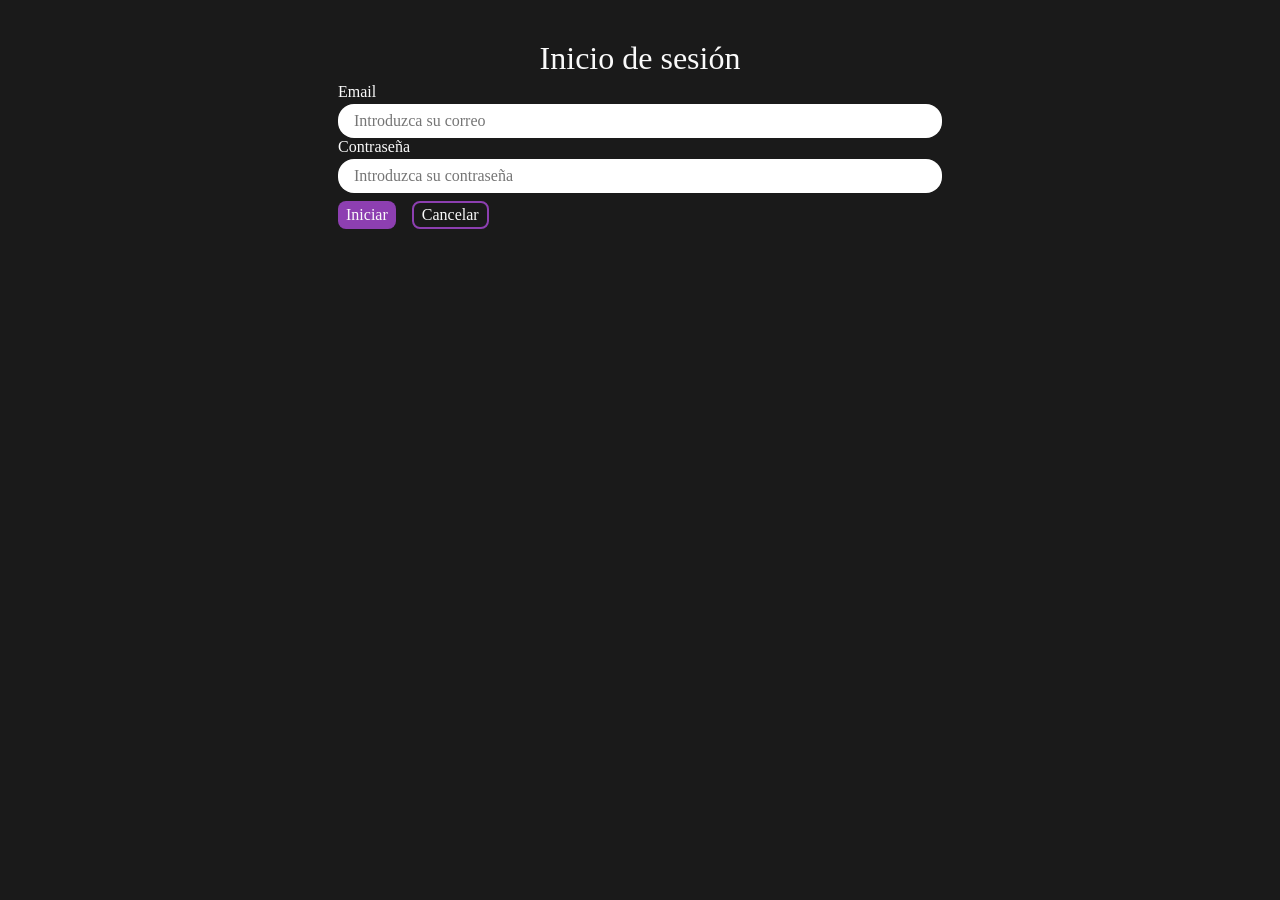
==== iniciar-sesion.html @ 15f7e27f "formulario y registro" ====
<!DOCTYPE html>
<html lang="en">
<head>
    <meta charset="UTF-8">
    <title>Nébula - Iniciar sesión</title>
    <link rel="stylesheet" href="styles/styles.css">
</head>
    <body>
        <main>

            <form action="/autenticacion" method="post" >

                <fieldset>

                    <legend>Inicio de sesión</legend>
                <div>
                    <label for="txt-email">Email</label>
                    <input type="email" name="correo" id="txt-email" required placeholder="Introduzca su correo">
                </div>

                <div>
                    <label for="txt-password">Contraseña</label>
                    <input name="contrasenia" required type="password" id="txt-password" placeholder="Introduzca su contraseña">
                </div>

                <div class="options">
                    <button type="submit">Iniciar</button>
                    <button type="reset">Cancelar</button>
                </div>

                </fieldset>

            </form>

        </main>
    </body>
</html>
---- styles/styles.css ----
@import  url("./globals.css");
*{
    font-family: "Libre+Barcode", cursive;
    font-size: 16px;
    COLOR:#FAFAFA;
}

nav{
    display:flex;
    justify-content: space-evenly;
}

nav .logo{
    width: 8rem;
}

nav ul{
    display:flex;
    gap: 2rem;
    align-items:center;
    flex-direction: row-reverse;
    flex-wrap: wrap;
}
nav a{
    text-decoration: none;
    font-size: 1.3rem;
}

nav li{
    list-style: none;
}
header{
    position:relative;
    width:100%;
    height: max(40vh);
}

header img{
    width: 100%;
    height: 100%;
    object-fit: cover;
    z-index: 2;
}
html{
    background-color: #1a1a1a;
}
header h1{
    position: absolute;
    z-index: 1;
    top:calc(50% - 3.5rem);
    font-size: 3rem;
    width: 90%;
    left: 9rem;
}
.news{
    display: grid;
    grid-template-columns: 1fr 1fr;
    grid-auto-rows: 1fr 1fr;
    column-gap: 2rem;
    row-gap: 1rem;
}

body{
    display:grid;
}

form{
    display: grid;
    flex-direction: column;
    width: 50%;
    margin: auto;
    margin-top: 2rem;
    gap: 0.5rem;
}
form div{
    display:flex;
    flex-direction: column;
    gap: 0.2rem;
}
form div input[type='text'], [type="email"], [type="date"], [type="password"], [type="nickname"] {
    color: #1a1a1a;
    border-radius: 1rem;
    padding: 0.5rem 1rem;
    border-style: none;

}
.suscription-container{
    flex-direction: row;
}

.options{
    flex-direction: row;
    gap: 1rem;
}
.options button{
    background-color: var(--nav-links);
    padding:0.2rem 0.5rem;
    border-style:none;
    border-radius: 0.5rem;
    transition: all 0.5s;
    margin-top: .5rem;

}

.options button:hover{
    cursor: pointer;
    color: var(--bg-color-black);
    background-color: var(--links-color-dark);
}

.options button[type="reset"]{
    border-style:solid;
    border-color: var(--nav-links);
    border-width:2px;
    background-color: transparent;
}

h2{
    margin:auto;
}

fieldset{
    border: none;
}
legend{
    margin:auto;
    font-size: 2rem;
}
select{
    color: var(--bg-color-black)
}
select option{
    color: var(--bg-color-black)
}
textarea{
    color: var(--bg-color-black);
}
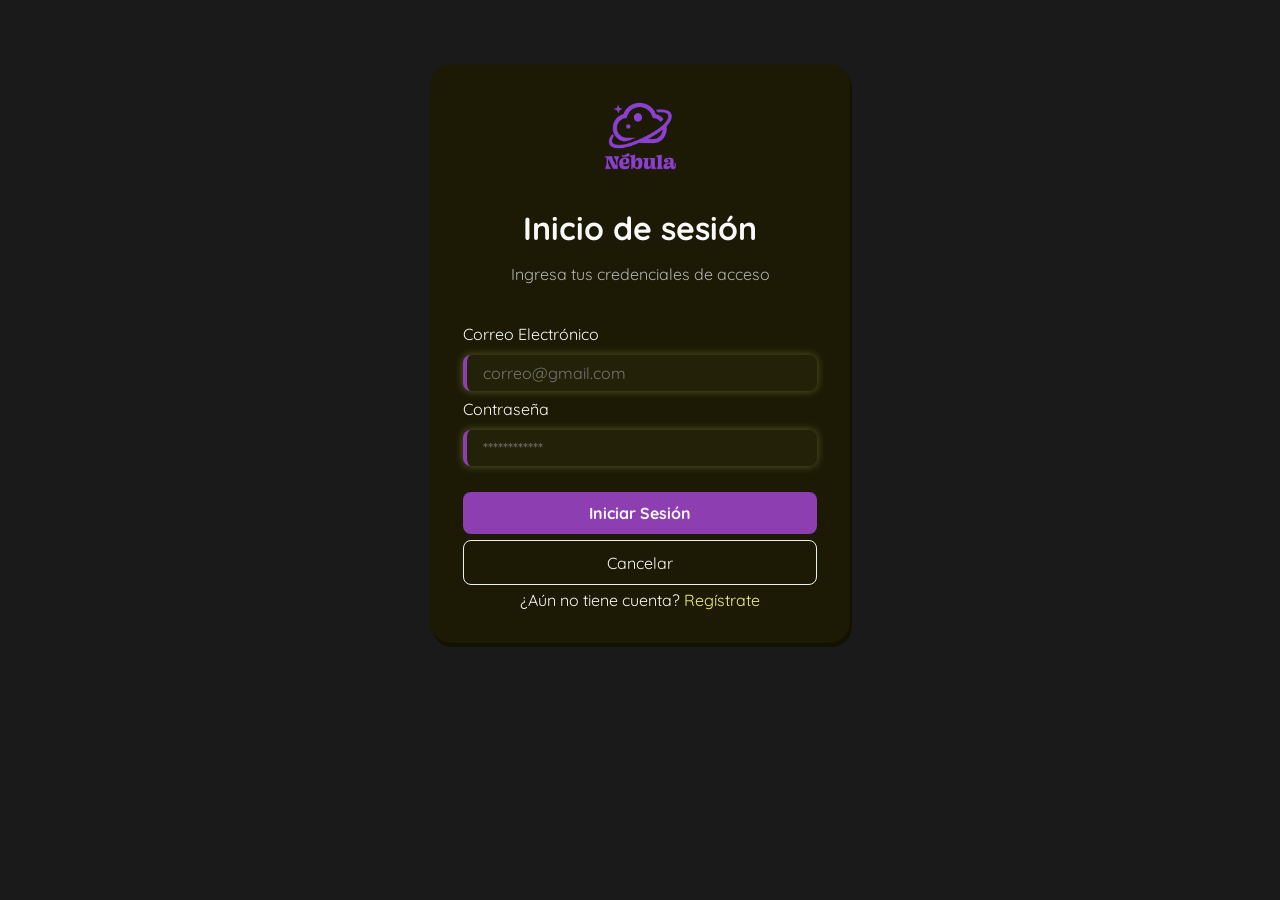
==== commit a00778c8: "ajustes de practica 7 css y grid" ====
--- a/iniciar-sesion.html
+++ b/iniciar-sesion.html
@@ -2,30 +2,32 @@
 <html lang="en">
 <head>
     <meta charset="UTF-8">
+    <meta name="viewport" content="width=device-width, initial-scale=1.0">
     <title>Nébula - Iniciar sesión</title>
     <link rel="stylesheet" href="styles/styles.css">
 </head>
     <body>
-        <main>
+        <main class="main-form">
 
             <form action="/autenticacion" method="post" >
-
+                <img src="./img/nebula-03.png" alt="logo nebula">
                 <fieldset>
-
                     <legend>Inicio de sesión</legend>
+                    <p>Ingresa tus credenciales de acceso</p>
                 <div>
-                    <label for="txt-email">Email</label>
-                    <input type="email" name="correo" id="txt-email" required placeholder="Introduzca su correo">
+                    <label for="txt-email">Correo Electrónico</label>
+                    <input type="email" name="correo" id="txt-email" required placeholder="correo@gmail.com">
                 </div>
 
                 <div>
                     <label for="txt-password">Contraseña</label>
-                    <input name="contrasenia" required type="password" id="txt-password" placeholder="Introduzca su contraseña">
+                    <input name="contrasenia" required type="password" id="txt-password" placeholder="************">
                 </div>
 
                 <div class="options">
-                    <button type="submit">Iniciar</button>
+                    <button type="submit"><span>Iniciar Sesión</span></button>
                     <button type="reset">Cancelar</button>
+                    <span>¿Aún no tiene cuenta? <a href="registro.html">Regístrate</a></span>
                 </div>
 
                 </fieldset>
--- a/styles/styles.css
+++ b/styles/styles.css
@@ -1,34 +1,69 @@
-@import  url("./globals.css");
+@import  url("globals.css");
+
 *{
-    font-family: "Libre+Barcode", cursive;
+    font-family: "Quicksand", sans-serif;
     font-size: 16px;
     COLOR:#FAFAFA;
 }
 
+/*
+========================================================
+               BLOQUE EXCLUSIVO DE NAV
+========================================================
+*/
 nav{
     display:flex;
-    justify-content: space-evenly;
-}
-
-nav .logo{
-    width: 8rem;
+    justify-content: space-between;
+    position:sticky;
+    top: 0;
+    z-index: 100;
+    align-items: center;
+    background-color: var(--bg-color-black);
+
+}
+nav .logo img{
+    width: 3.5rem;
+    padding-left: 1rem;
+}
+.menu-icon{
+    width: 2rem;
+    padding-right: 1rem;
 }
 
 nav ul{
-    display:flex;
-    gap: 2rem;
+    display:none;
+    position: absolute;
+    top:100%;
+    left: 0;
+    width: 100%;
+    background-color: var(--bg-color-black);
+    flex-direction: column;
     align-items:center;
-    flex-direction: row-reverse;
-    flex-wrap: wrap;
+    padding: 1rem;
+    gap: 1.5rem;
+
+}
+/*
+    al parecer esto es la magia porque cuando se marca como checado, se cambia el tipo de alineación
+    y se despliega para abajo, cuando se desmarca se muestra como normalmente
+*/
+#menu-toggle:checked ~ ul {
+    display: flex;
 }
 nav a{
     text-decoration: none;
-    font-size: 1.3rem;
+    font-size: 1rem;
 }
 
 nav li{
     list-style: none;
 }
+
+/*
+========================================================
+         BLOQUE EXCLUSIVO DE HEADER y DERIVADOS
+========================================================
+*/
 header{
     position:relative;
     width:100%;
@@ -39,99 +74,339 @@
     width: 100%;
     height: 100%;
     object-fit: cover;
-    z-index: 2;
-}
-html{
-    background-color: #1a1a1a;
-}
+    z-index: 1;
+    padding:0;
+}
+
 header h1{
     position: absolute;
     z-index: 1;
-    top:calc(50% - 3.5rem);
-    font-size: 3rem;
-    width: 90%;
-    left: 9rem;
-}
-.news{
-    display: grid;
-    grid-template-columns: 1fr 1fr;
-    grid-auto-rows: 1fr 1fr;
-    column-gap: 2rem;
-    row-gap: 1rem;
+    top:calc(50% - 2.5rem);
+    text-align: center;
+    font-size: 2rem;
+    width: 100%;
+}
+
+#tu-musica span{
+    color: var(--highlight);
+    font-size: inherit;
+    font-family: inherit;
+    text-shadow: 0px 0px 5px var(--highlight);
+}
+
+html{
+    background-color: #1a1a1a;
+}
+
+h2{
+    font-size: 2.5rem;
+    text-align: center;
+    color:var(--bg-color-black);
+    margin:auto;
 }
 
 body{
     display:grid;
-}
-
+    position: sticky;
+    grid-template-rows: auto 1fr auto;
+    min-height:100vh;
+}
+
+
+.suscription-container{
+    flex-direction: row;
+}
+/*
+========================================================
+         BLOQUE EXCLUSIVO DE BOTONES
+========================================================
+*/
+.options{
+    display: flex;
+    flex-direction: column;
+    padding-top: 1.5rem;
+    gap: .3rem;
+}
+.options button{
+    background-color: var(--nav-links);
+    padding:.7rem 0.5rem;
+    border-style: none;
+    border-radius: var(--radius);
+    transition: all 0.5s;
+    margin-top: .1rem;
+}
+.options button[type="reset"]{
+    border-style:solid;
+    border-color: var(--text-color-dark);
+    border-width:1px;
+    background-color: transparent;
+}
+.options button span{
+    font-weight: bold;
+}
+.options a{
+    color: var(--highlight);
+}
+.options span{
+    text-align: center;
+}
+.options button:hover{
+    cursor: pointer;
+    color: var(--bg-color-black);
+    background-color: var(--links-color-dark);
+}
+
+
+footer{
+    padding-top: 2rem;
+    text-align: center;
+}
+
+fieldset{
+    border: none;
+    width: 100%;
+    margin: 0 auto;
+}
+legend{
+    margin:auto;
+    font-size: 2rem;
+    padding-bottom: 1rem;
+    font-weight: bold;
+}
+select{
+    color: var(--bg-color-black)
+}
+select option{
+    color: var(--bg-color-black)
+}
+textarea{
+    color: var(--bg-color-black);
+}
+
+h3{
+    display: flex;
+}
+
+main {
+    width: 90%;
+    margin: auto;
+}
+
+/*
+========================================================
+               BLOQUE EXCLUSIVO DE NEW Y DERIVADOS
+========================================================
+*/
+#news{
+    display: grid;
+    grid-template-columns: repeat(auto-fit, minmax(280px, 1fr));
+    grid-gap: 1rem;
+    padding-top: 3rem;
+}
+.auth-card{
+    border-radius: 1rem;
+    background-color: var(--card-bg-dark);
+    box-shadow: 0px 4px 8px var(--bg-color-black);
+    transition: var(--animacion-base)
+}
+.auth-card img{
+    border-radius: 12px;
+    max-width: 100%;
+    aspect-ratio: 16 / 9;
+    object-fit: cover;
+}
+
+#news article .content{
+    padding: 1.5rem;
+    display:flex;
+    flex-direction: column;
+    justify-content: space-between;
+    flex-grow: 1;
+}
+#news article h3{
+    color: var(--highlight);
+    margin-bottom:0.8rem;
+    font-size: 1.25rem;
+}
+#news article p{
+    font-size: 0.9rem;
+    color: #cbd5e0;
+}
+.auth-card:hover{
+    transform: translateY(-5px);
+    transition: var(--animacion-hover);
+}
+input[type="submit"]{
+    background-color: var(--nav-links);
+    border-style: none;
+    border-radius: var(--radius);
+    padding:0.2rem 0.5rem;
+    width: clamp(3.2em,40%,27rem);
+    margin: auto;
+    margin-top: 1.5rem;
+}
+
+input[type="submit"]:disabled{
+    background-color: #a7a7a7a7;
+    color: #4e4a4a;
+    border-style: inset;
+}
+
+input[type="submit"]:disabled:hover{
+    cursor: not-allowed;
+}
+
+/*
+====================================
+    Apartado de inicio sesion
+====================================
+*/
+.main-form{
+    display: grid;
+    place-items: center;
+    min-height: 100vh;
+    position: relative;
+    padding: 2rem 0;
+}
 form{
-    display: grid;
+    display:flex;
     flex-direction: column;
-    width: 50%;
+    background-color: var(--card-bg-dark    );
+    border-radius: 1.3rem;
+    border: 1px solid var(--card-bg-dark);
+    padding: 2rem 2rem 2rem 2rem;
+    box-shadow: 2px 4px 0px var(--bg-color-black);
+    align-items: center;
+    width: clamp(280px, 90%, 420px);
     margin: auto;
     margin-top: 2rem;
     gap: 0.5rem;
 }
+
+form img{
+    width: 5rem;
+    padding-bottom: 1.5rem;
+}
+form p{
+    color: #b3b3b3;
+    text-align: center;
+    padding-bottom: 2rem;
+}
+form label{
+    padding-bottom: .5rem;
+    padding-top: 0.5rem;
+}
+
 form div{
     display:flex;
     flex-direction: column;
     gap: 0.2rem;
-}
-form div input[type='text'], [type="email"], [type="date"], [type="password"], [type="nickname"] {
-    color: #1a1a1a;
-    border-radius: 1rem;
+    width: 100%;
+}
+
+input[type='text'],
+input[type="email"],
+input[type="date"],
+input[type="password"],
+textarea,
+select {
+    color: #b3b3b3;
+    border-radius: 0.5rem;
     padding: 0.5rem 1rem;
     border-style: none;
-
-}
-.suscription-container{
-    flex-direction: row;
-}
-
-.options{
+    background-color: #232208;
+}
+form #gender-check{
+    display: flex;
     flex-direction: row;
     gap: 1rem;
-}
-.options button{
-    background-color: var(--nav-links);
-    padding:0.2rem 0.5rem;
-    border-style:none;
-    border-radius: 0.5rem;
-    transition: all 0.5s;
-    margin-top: .5rem;
-
-}
-
-.options button:hover{
-    cursor: pointer;
-    color: var(--bg-color-black);
-    background-color: var(--links-color-dark);
-}
-
-.options button[type="reset"]{
-    border-style:solid;
+    width: 100%;
+}
+.terms{
+    display: flex;
+    flex-direction: row;
+}
+form input:not([type="submit"]):focus{
     border-color: var(--nav-links);
-    border-width:2px;
-    background-color: transparent;
-}
-
-h2{
-    margin:auto;
-}
-
-fieldset{
-    border: none;
-}
-legend{
-    margin:auto;
-    font-size: 2rem;
-}
-select{
-    color: var(--bg-color-black)
-}
-select option{
-    color: var(--bg-color-black)
-}
-textarea{
-    color: var(--bg-color-black);
+    border-width: 0.1rem;
+    border-style: solid;
+    outline:none;
+}
+input,
+textarea,
+select:focus{
+    outline: none;
+    border-color:var(--highlight);
+    box-shadow: 0 0 8px rgba(237, 246, 125, 0.3);
+}
+input:required,
+select:required {
+    border-left: 4px solid var(--nav-links);
+}
+/*
+========================================================
+               para adaptarlo a tablet y pc
+========================================================
+*/
+@media (min-width: 800px){
+    nav .logo img{
+        width: 4rem;
+    }
+    nav .menu-toggle{
+        display: none;
+        overflow: hidden;
+    }
+    .menu-icon{
+        display: none;
+        overflow: hidden;
+    }
+
+    nav ul{
+        display:flex;
+        overflow: visible;
+    }
+
+    header h1{
+        font-size: 3rem;
+    }
+
+    main {
+        width: clamp(25rem, 50%, 93.75rem);
+    }
+
+    #news{
+        column-gap: 2.5rem;
+    }
+
+    h2{
+        font-size: 3rem;
+    }
+
+    nav ul{
+        display: flex;
+        position: static;
+        width: auto;
+        padding: 0 1rem 0 0;
+        flex-direction: row;
+        gap: 1.5rem;
+        align-items: center;
+        background-color: transparent;
+    }
+}
+
+@media (min-width: 1200px){
+    #news {
+        grid-template-columns: 1fr 1fr 1fr;
+    }
+    h2{
+        font-size: 3.5rem;
+    }
+    nav ul{
+        display:flex;
+        overflow: visible;
+    }
+    main{
+        width: 80%;
+        max-width: 1200px;
+    }
 }
